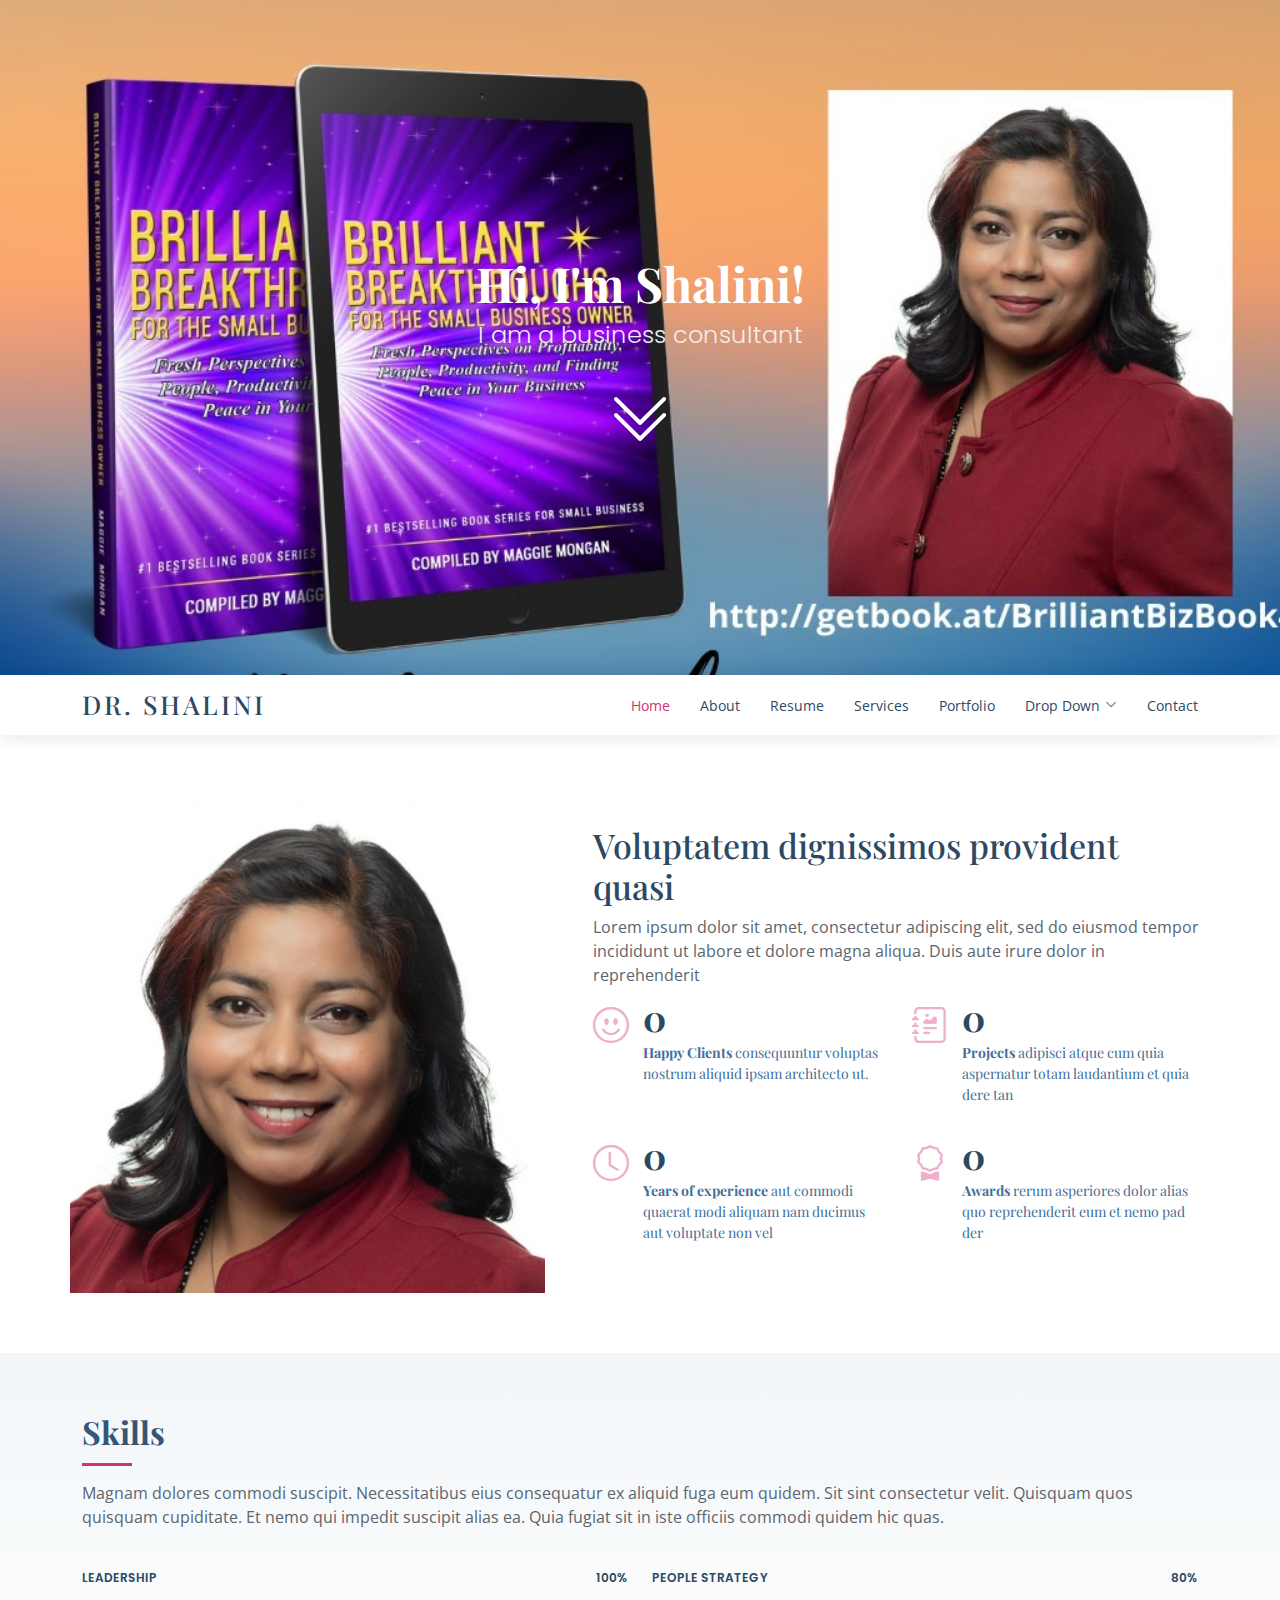
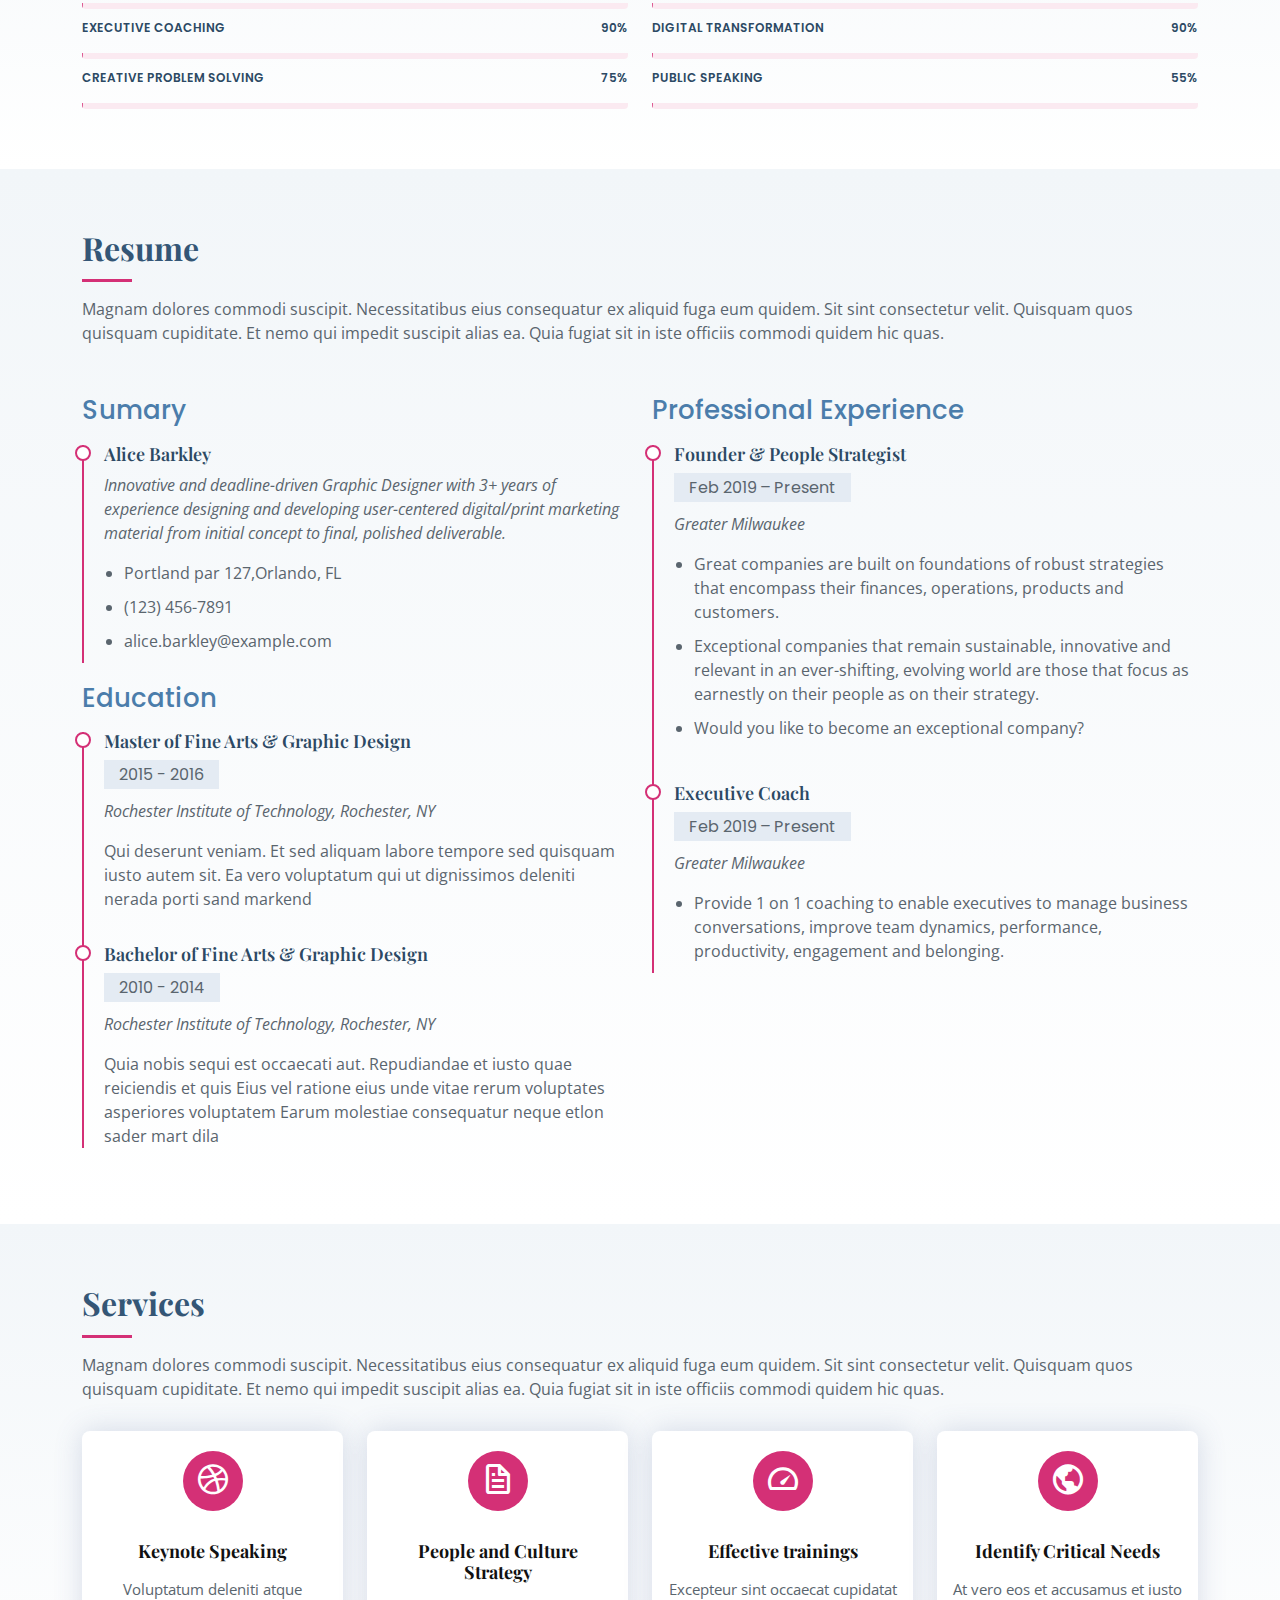
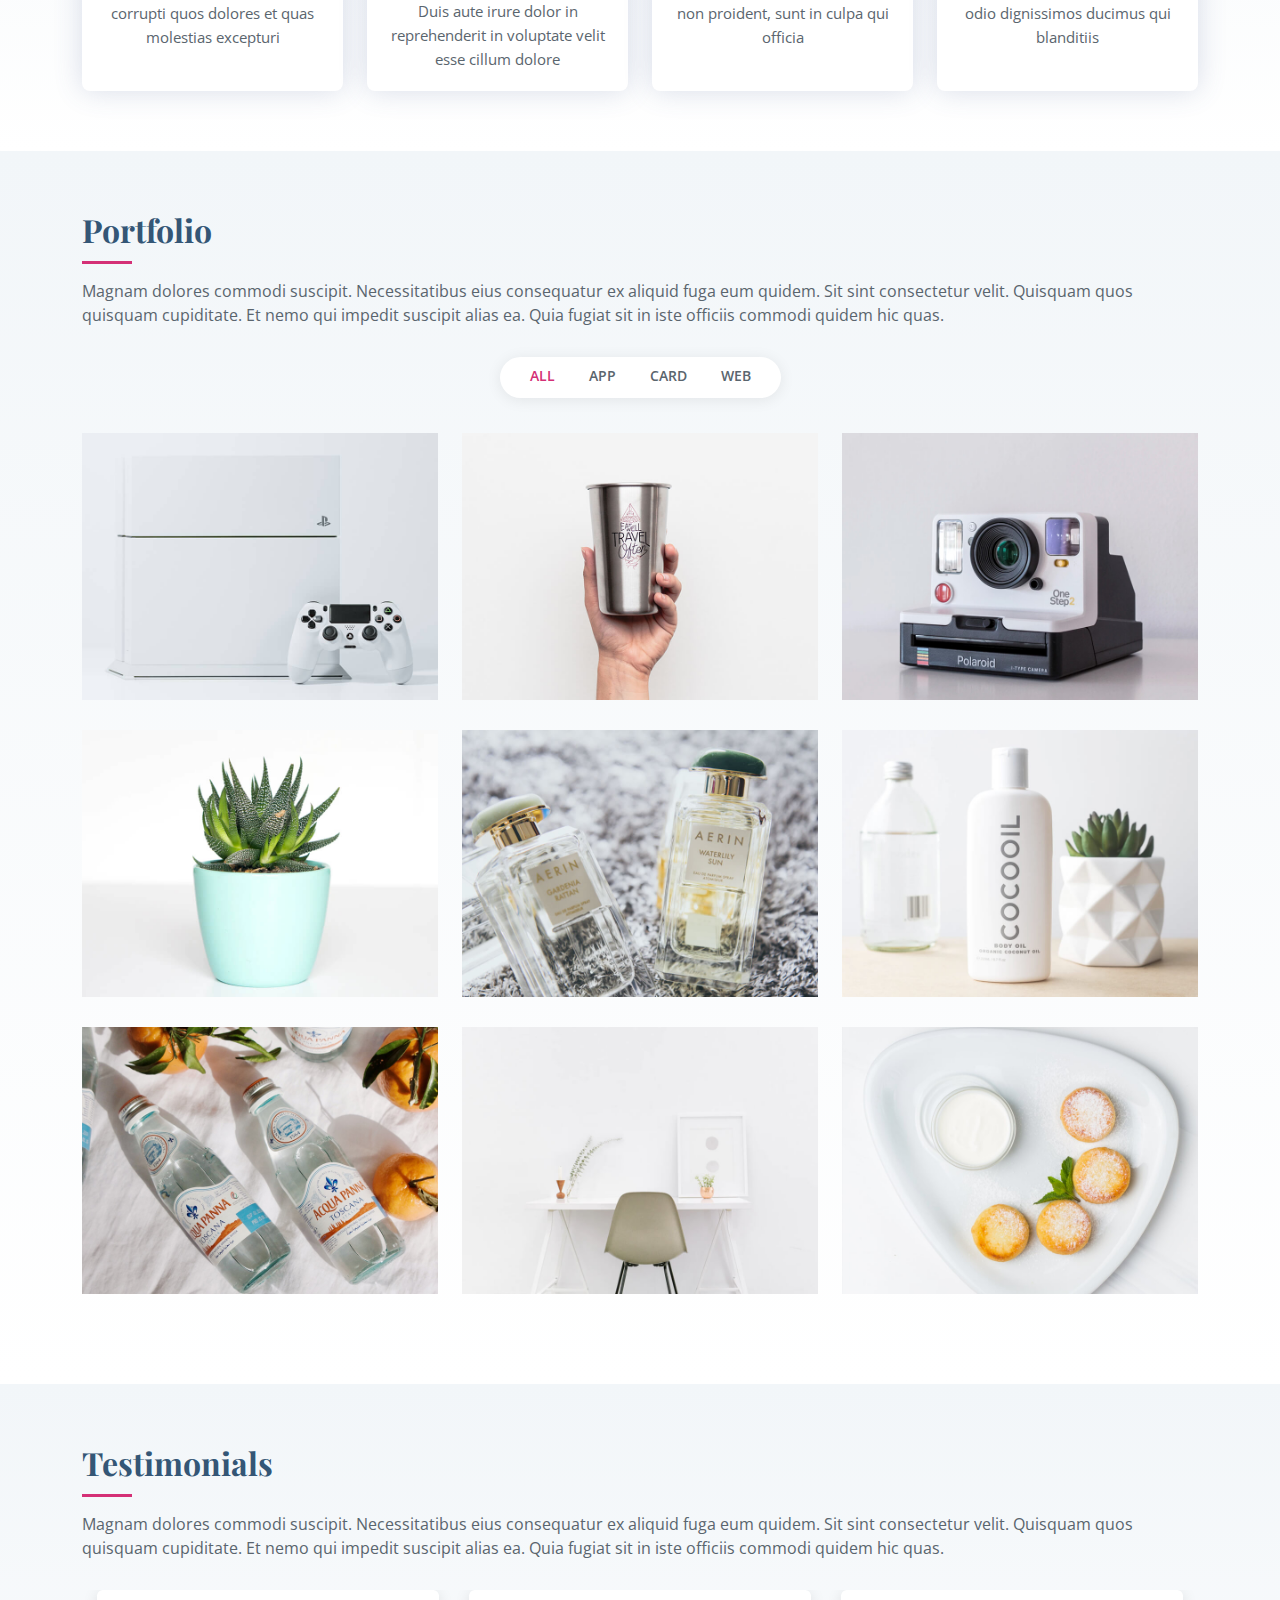
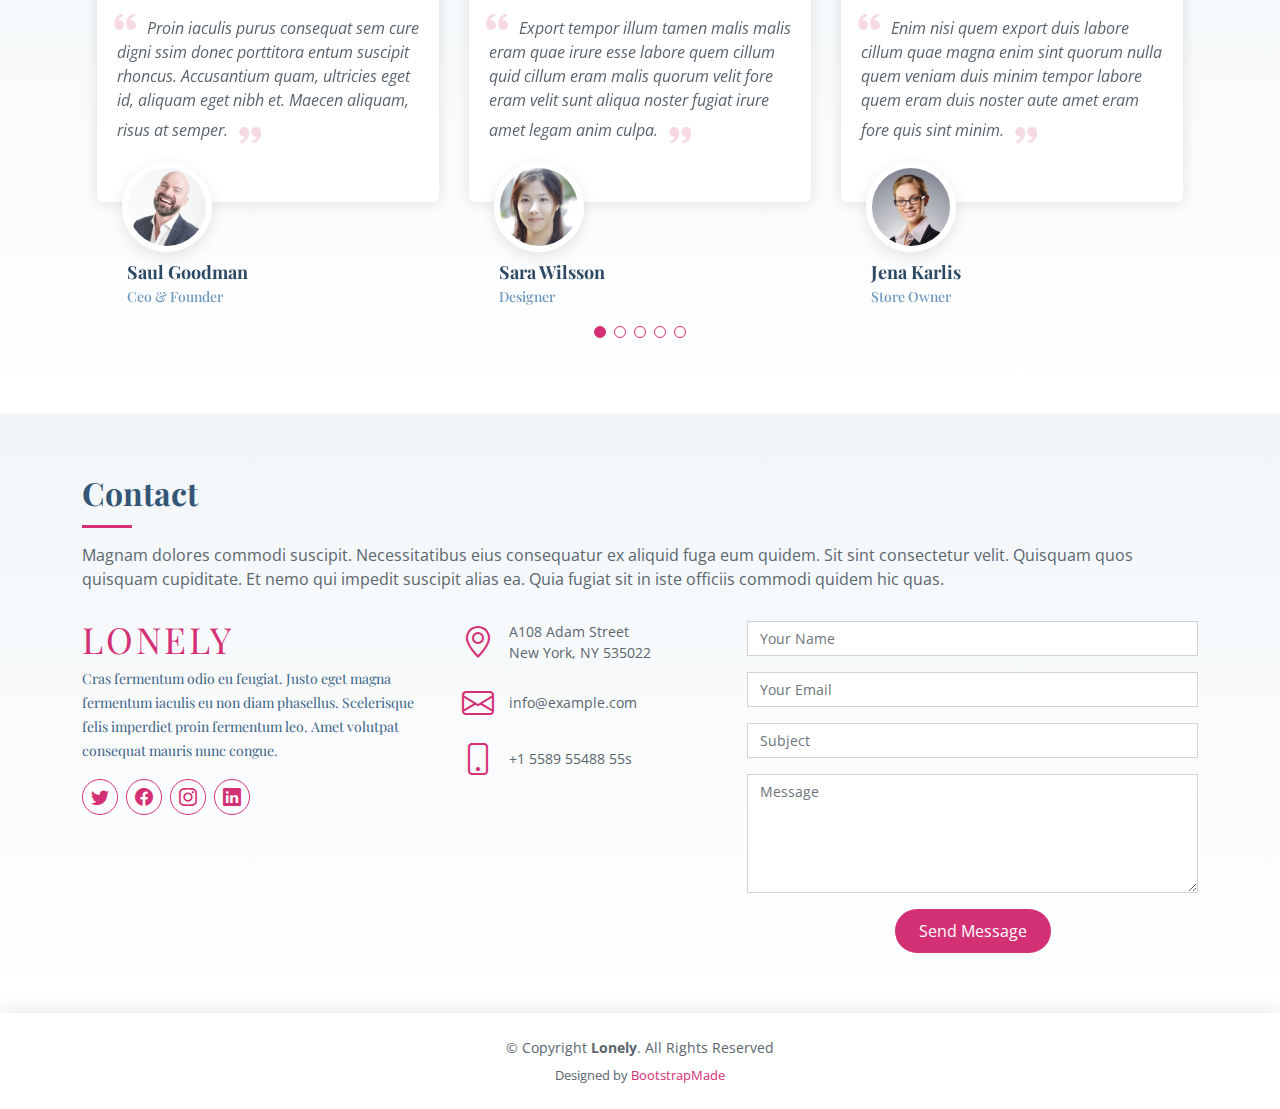
==== index.html @ 77c8b2f2 "Added all Files" ====
<!DOCTYPE html>
<html lang="en">

<head>
  <meta charset="utf-8">
  <meta content="width=device-width, initial-scale=1.0" name="viewport">

  <title>Lonely Bootstrap Template - Index</title>
  <meta content="" name="description">
  <meta content="" name="keywords">

  <!-- Favicons -->
  <!-- <link href="assets/img/favicon.png" rel="icon"> -->
  <link href="assets/img/apple-touch-icon.png" rel="apple-touch-icon">

  <!-- Google Fonts -->
  <link href="https://fonts.googleapis.com/css?family=Open+Sans:300,300i,400,400i,600,600i,700,700i|Poppins:300,300i,400,400i,500,500i,600,600i,700,700i|Playfair+Display:400,400i,500,500i,600,600i,700,700i&subset=cyrillic" rel="stylesheet">

  <!-- Vendor CSS Files -->
  <link href="assets/vendor/bootstrap/css/bootstrap.min.css" rel="stylesheet">
  <link href="assets/vendor/bootstrap-icons/bootstrap-icons.css" rel="stylesheet">
  <link href="assets/vendor/boxicons/css/boxicons.min.css" rel="stylesheet">
  <link href="assets/vendor/glightbox/css/glightbox.min.css" rel="stylesheet">
  <link href="assets/vendor/swiper/swiper-bundle.min.css" rel="stylesheet">

  <!-- Template Main CSS File -->
  <link href="assets/css/style.css" rel="stylesheet">

  <!-- =======================================================
  * Template Name: Lonely - v4.0.0
  * Template URL: https://bootstrapmade.com/free-html-bootstrap-template-lonely/
  * Author: BootstrapMade.com
  * License: https://bootstrapmade.com/license/
  ======================================================== -->
</head>

<body>

  <!-- ======= Hero Section ======= -->
  <section id="hero" class="d-flex flex-column align-items-center justify-content-center">
    <h1>Hi, I'm Shalini!</h1>
    <h2>I am a business consultant</h2>
    <a href="#about" class="btn-get-started scrollto"><i class="bi bi-chevron-double-down"></i></a>
  </section><!-- End Hero -->

  <!-- ======= Header ======= -->
  <header id="header" class="d-flex align-items-center">
    <div class="container d-flex align-items-center justify-content-between">

      <div class="logo">
        <h1><a href="index.html">Dr. Shalini</a></h1>
        <!-- Uncomment below if you prefer to use an image logo -->
        <!-- <a href="index.html"><img src="assets/img/logo.png" alt="" class="img-fluid"></a>-->
      </div>

      <nav id="navbar" class="navbar">
        <ul>
          <li><a class="nav-link scrollto active" href="#hero">Home</a></li>
          <li><a class="nav-link scrollto" href="#about">About</a></li>
          <li><a class="nav-link scrollto" href="#resume">Resume</a></li>
          <li><a class="nav-link scrollto" href="#services">Services</a></li>
          <li><a class="nav-link scrollto" href="#portfolio">Portfolio</a></li>
          <li class="dropdown"><a href="#"><span>Drop Down</span> <i class="bi bi-chevron-down"></i></a>
            <ul>
              <li><a href="#">Drop Down 1</a></li>
              <li class="dropdown"><a href="#"><span>Deep Drop Down</span> <i class="bi bi-chevron-right"></i></a>
                <ul>
                  <li><a href="#">Deep Drop Down 1</a></li>
                  <li><a href="#">Deep Drop Down 2</a></li>
                  <li><a href="#">Deep Drop Down 3</a></li>
                  <li><a href="#">Deep Drop Down 4</a></li>
                  <li><a href="#">Deep Drop Down 5</a></li>
                </ul>
              </li>
              <li><a href="#">Drop Down 2</a></li>
              <li><a href="#">Drop Down 3</a></li>
              <li><a href="#">Drop Down 4</a></li>
            </ul>
          </li>
          <li><a class="nav-link scrollto" href="#contact">Contact</a></li>
        </ul>
        <i class="bi bi-list mobile-nav-toggle"></i>
      </nav><!-- .navbar -->

    </div>
  </header><!-- End Header -->

  <main id="main">

    <!-- ======= About Section ======= -->
    <section id="about" class="about">
      <div class="container">

        <div class="row no-gutters">
          <div class="image col-xl-5 d-flex align-items-stretch justify-content-center justify-content-lg-start"></div>
          <div class="col-xl-7 ps-0 ps-lg-5 pe-lg-1 d-flex align-items-stretch">
            <div class="content d-flex flex-column justify-content-center">
              <h3>Voluptatem dignissimos provident quasi</h3>
              <p>
                Lorem ipsum dolor sit amet, consectetur adipiscing elit, sed do eiusmod tempor incididunt ut labore et dolore magna aliqua. Duis aute irure dolor in reprehenderit
              </p>
              <div class="row">
                <div class="col-md-6 d-md-flex align-items-md-stretch">
                  <div class="count-box">
                    <i class="bi bi-emoji-smile"></i>
                    <span data-purecounter-start="0" data-purecounter-end="65" data-purecounter-duration="1" class="purecounter"></span>
                    <p><strong>Happy Clients</strong> consequuntur voluptas nostrum aliquid ipsam architecto ut.</p>
                  </div>
                </div>

                <div class="col-md-6 d-md-flex align-items-md-stretch">
                  <div class="count-box">
                    <i class="bi bi-journal-richtext"></i>
                    <span data-purecounter-start="0" data-purecounter-end="85" data-purecounter-duration="1" class="purecounter"></span>
                    <p><strong>Projects</strong> adipisci atque cum quia aspernatur totam laudantium et quia dere tan</p>
                  </div>
                </div>

                <div class="col-md-6 d-md-flex align-items-md-stretch">
                  <div class="count-box">
                    <i class="bi bi-clock"></i>
                    <span data-purecounter-start="0" data-purecounter-end="12" data-purecounter-duration="1" class="purecounter"></span>
                    <p><strong>Years of experience</strong> aut commodi quaerat modi aliquam nam ducimus aut voluptate non vel</p>
                  </div>
                </div>

                <div class="col-md-6 d-md-flex align-items-md-stretch">
                  <div class="count-box">
                    <i class="bi bi-award"></i>
                    <span data-purecounter-start="0" data-purecounter-end="15" data-purecounter-duration="1" class="purecounter"></span>
                    <p><strong>Awards</strong> rerum asperiores dolor alias quo reprehenderit eum et nemo pad der</p>
                  </div>
                </div>
              </div>
            </div><!-- End .content-->
          </div>
        </div>

      </div>
    </section><!-- End About Section -->

    <!-- ======= Skills Section ======= -->
    <section id="skills" class="skills section-bg">
      <div class="container">

        <div class="section-title">
          <h2>Skills</h2>
          <p>Magnam dolores commodi suscipit. Necessitatibus eius consequatur ex aliquid fuga eum quidem. Sit sint consectetur velit. Quisquam quos quisquam cupiditate. Et nemo qui impedit suscipit alias ea. Quia fugiat sit in iste officiis commodi quidem hic quas.</p>
        </div>

        <div class="row skills-content">

          <div class="col-lg-6">

            <div class="progress">
              <span class="skill">Leadership <i class="val">100%</i></span>
              <div class="progress-bar-wrap">
                <div class="progress-bar" role="progressbar" aria-valuenow="100" aria-valuemin="0" aria-valuemax="100"></div>
              </div>
            </div>

            <div class="progress">
              <span class="skill">Executive Coaching
                <i class="val">90%</i></span>
              <div class="progress-bar-wrap">
                <div class="progress-bar" role="progressbar" aria-valuenow="90" aria-valuemin="0" aria-valuemax="100"></div>
              </div>
            </div>

            <div class="progress">
              <span class="skill">Creative Problem Solving <i class="val">75%</i></span>
              <div class="progress-bar-wrap">
                <div class="progress-bar" role="progressbar" aria-valuenow="75" aria-valuemin="0" aria-valuemax="100"></div>
              </div>
            </div>

          </div>

          <div class="col-lg-6">

            <div class="progress">
              <span class="skill">People Strategy
                <i class="val">80%</i></span>
              <div class="progress-bar-wrap">
                <div class="progress-bar" role="progressbar" aria-valuenow="80" aria-valuemin="0" aria-valuemax="100"></div>
              </div>
            </div>

            <div class="progress">
              <span class="skill">Digital Transformation <i class="val">90%</i></span>
              <div class="progress-bar-wrap">
                <div class="progress-bar" role="progressbar" aria-valuenow="90" aria-valuemin="0" aria-valuemax="100"></div>
              </div>
            </div>

            <div class="progress">
              <span class="skill">Public Speaking <i class="val">55%</i></span>
              <div class="progress-bar-wrap">
                <div class="progress-bar" role="progressbar" aria-valuenow="55" aria-valuemin="0" aria-valuemax="100"></div>
              </div>
            </div>

          </div>

        </div>

      </div>
    </section><!-- End Skills Section -->

    <!-- ======= Resume Section ======= -->
    <section id="resume" class="resume section-bg">
      <div class="container">

        <div class="section-title">
          <h2>Resume</h2>
          <p>Magnam dolores commodi suscipit. Necessitatibus eius consequatur ex aliquid fuga eum quidem. Sit sint consectetur velit. Quisquam quos quisquam cupiditate. Et nemo qui impedit suscipit alias ea. Quia fugiat sit in iste officiis commodi quidem hic quas.</p>
        </div>

        <div class="row">
          <div class="col-lg-6">
            <h3 class="resume-title">Sumary</h3>
            <div class="resume-item pb-0">
              <h4>Alice Barkley</h4>
              <p><em>Innovative and deadline-driven Graphic Designer with 3+ years of experience designing and developing user-centered digital/print marketing material from initial concept to final, polished deliverable.</em></p>
              <p>
              <ul>
                <li>Portland par 127,Orlando, FL</li>
                <li>(123) 456-7891</li>
                <li>alice.barkley@example.com</li>
              </ul>
              </p>
            </div>

            <h3 class="resume-title">Education</h3>
            <div class="resume-item">
              <h4>Master of Fine Arts &amp; Graphic Design</h4>
              <h5>2015 - 2016</h5>
              <p><em>Rochester Institute of Technology, Rochester, NY</em></p>
              <p>Qui deserunt veniam. Et sed aliquam labore tempore sed quisquam iusto autem sit. Ea vero voluptatum qui ut dignissimos deleniti nerada porti sand markend</p>
            </div>
            <div class="resume-item">
              <h4>Bachelor of Fine Arts &amp; Graphic Design</h4>
              <h5>2010 - 2014</h5>
              <p><em>Rochester Institute of Technology, Rochester, NY</em></p>
              <p>Quia nobis sequi est occaecati aut. Repudiandae et iusto quae reiciendis et quis Eius vel ratione eius unde vitae rerum voluptates asperiores voluptatem Earum molestiae consequatur neque etlon sader mart dila</p>
            </div>
          </div>
          <div class="col-lg-6">
            <h3 class="resume-title">Professional Experience</h3>
            <div class="resume-item">
              <h4>
                Founder & People Strategist</h4>
              <h5>Feb 2019 – Present
               </h5>
              <p><em>Greater Milwaukee </em></p>
              <p>
              <ul>
                <li>Great companies are built on foundations of robust strategies that encompass their finances, operations, products and customers.
                </li>
                <li>Exceptional companies that remain sustainable, innovative and relevant in an ever-shifting, evolving world are those that focus as earnestly on their people as on their strategy.
                </li>
                <li>Would you like to become an exceptional company?
                </li>
                <!-- <li>Oversee the efficient use of production project budgets ranging from $2,000 - $25,000</li> -->
              </ul>
              </p>
            </div>
            <div class="resume-item">
              <h4>Executive Coach</h4>
              <h5>Feb 2019 – Present
                </h5>
              <p><em>Greater Milwaukee</em></p>
              <p>
              <ul>
                <li>Provide 1 on 1 coaching to enable executives to manage business conversations, improve team dynamics, performance, productivity, engagement and belonging.
                </li>
                <!-- <li>Managed up to 5 projects or tasks at a given time while under pressure</li>
                <li>Recommended and consulted with clients on the most appropriate graphic design</li>
                <li>Created 4+ design presentations and proposals a month for clients and account managers</li> -->
              </ul>
              </p>
            </div>
          </div>
        </div>

      </div>
    </section><!-- End Resume Section -->

    <!-- ======= Services Section ======= -->
    <section id="services" class="services section-bg">
      <div class="container">

        <div class="section-title">
          <h2>Services</h2>
          <p>Magnam dolores commodi suscipit. Necessitatibus eius consequatur ex aliquid fuga eum quidem. Sit sint consectetur velit. Quisquam quos quisquam cupiditate. Et nemo qui impedit suscipit alias ea. Quia fugiat sit in iste officiis commodi quidem hic quas.</p>
        </div>

        <div class="row">
          <div class="col-md-6 col-lg-3 d-flex align-items-stretch mb-5 mb-lg-0">
            <div class="icon-box">
              <div class="icon"><i class="bx bxl-dribbble"></i></div>
              <h4 class="title"><a href="">
                Keynote Speaking</a></h4>
              <p class="description">Voluptatum deleniti atque corrupti quos dolores et quas molestias excepturi</p>
            </div>
          </div>

          <div class="col-md-6 col-lg-3 d-flex align-items-stretch mb-5 mb-lg-0">
            <div class="icon-box">
              <div class="icon"><i class="bx bx-file"></i></div>
              <h4 class="title"><a href="">People and Culture Strategy</a></h4>
              <p class="description">Duis aute irure dolor in reprehenderit in voluptate velit esse cillum dolore</p>
            </div>
          </div>

          <div class="col-md-6 col-lg-3 d-flex align-items-stretch mb-5 mb-lg-0">
            <div class="icon-box">
              <div class="icon"><i class="bx bx-tachometer"></i></div>
              <h4 class="title"><a href="">
                Effective trainings</a></h4>
              <p class="description">Excepteur sint occaecat cupidatat non proident, sunt in culpa qui officia</p>
            </div>
          </div>

          <div class="col-md-6 col-lg-3 d-flex align-items-stretch mb-5 mb-lg-0">
            <div class="icon-box">
              <div class="icon"><i class="bx bx-world"></i></div>
              <h4 class="title"><a href="">Identify Critical Needs</a></h4>
              <p class="description">At vero eos et accusamus et iusto odio dignissimos ducimus qui blanditiis</p>
            </div>
          </div>

        </div>

      </div>
    </section><!-- End Services Section -->

    <!-- ======= Portfolio Section ======= -->
    <section id="portfolio" class="portfolio section-bg">
      <div class="container">

        <div class="section-title">
          <h2>Portfolio</h2>
          <p>Magnam dolores commodi suscipit. Necessitatibus eius consequatur ex aliquid fuga eum quidem. Sit sint consectetur velit. Quisquam quos quisquam cupiditate. Et nemo qui impedit suscipit alias ea. Quia fugiat sit in iste officiis commodi quidem hic quas.</p>
        </div>

        <div class="row">
          <div class="col-lg-12 d-flex justify-content-center">
            <ul id="portfolio-flters">
              <li data-filter="*" class="filter-active">All</li>
              <li data-filter=".filter-app">App</li>
              <li data-filter=".filter-card">Card</li>
              <li data-filter=".filter-web">Web</li>
            </ul>
          </div>
        </div>

        <div class="row portfolio-container">

          <div class="col-lg-4 col-md-6 portfolio-item filter-app">
            <div class="portfolio-wrap">
              <img src="assets/img/portfolio/portfolio-1.jpg" class="img-fluid" alt="">
              <div class="portfolio-info">
                <h4>App 1</h4>
                <p>App</p>
              </div>
              <div class="portfolio-links">
                <a href="assets/img/portfolio/portfolio-1.jpg" data-gallery="portfolioGallery" class="portfolio-lightbox" title="App 1"><i class="bx bx-plus"></i></a>
                <a href="portfolio-details.html" title="More Details"><i class="bx bx-link"></i></a>
              </div>
            </div>
          </div>

          <div class="col-lg-4 col-md-6 portfolio-item filter-web">
            <div class="portfolio-wrap">
              <img src="assets/img/portfolio/portfolio-2.jpg" class="img-fluid" alt="">
              <div class="portfolio-info">
                <h4>Web 3</h4>
                <p>Web</p>
              </div>
              <div class="portfolio-links">
                <a href="assets/img/portfolio/portfolio-2.jpg" data-gallery="portfolioGallery" class="portfolio-lightbox" title="Web 3"><i class="bx bx-plus"></i></a>
                <a href="portfolio-details.html" title="More Details"><i class="bx bx-link"></i></a>
              </div>
            </div>
          </div>

          <div class="col-lg-4 col-md-6 portfolio-item filter-app">
            <div class="portfolio-wrap">
              <img src="assets/img/portfolio/portfolio-3.jpg" class="img-fluid" alt="">
              <div class="portfolio-info">
                <h4>App 2</h4>
                <p>App</p>
              </div>
              <div class="portfolio-links">
                <a href="assets/img/portfolio/portfolio-3.jpg" data-gallery="portfolioGallery" class="portfolio-lightbox" title="App 2"><i class="bx bx-plus"></i></a>
                <a href="portfolio-details.html" title="More Details"><i class="bx bx-link"></i></a>
              </div>
            </div>
          </div>

          <div class="col-lg-4 col-md-6 portfolio-item filter-card">
            <div class="portfolio-wrap">
              <img src="assets/img/portfolio/portfolio-4.jpg" class="img-fluid" alt="">
              <div class="portfolio-info">
                <h4>Card 2</h4>
                <p>Card</p>
              </div>
              <div class="portfolio-links">
                <a href="assets/img/portfolio/portfolio-4.jpg" data-gallery="portfolioGallery" class="portfolio-lightbox" title="Card 2"><i class="bx bx-plus"></i></a>
                <a href="portfolio-details.html" title="More Details"><i class="bx bx-link"></i></a>
              </div>
            </div>
          </div>

          <div class="col-lg-4 col-md-6 portfolio-item filter-web">
            <div class="portfolio-wrap">
              <img src="assets/img/portfolio/portfolio-5.jpg" class="img-fluid" alt="">
              <div class="portfolio-info">
                <h4>Web 2</h4>
                <p>Web</p>
              </div>
              <div class="portfolio-links">
                <a href="assets/img/portfolio/portfolio-5.jpg" data-gallery="portfolioGallery" class="portfolio-lightbox" title="Web 2"><i class="bx bx-plus"></i></a>
                <a href="portfolio-details.html" title="More Details"><i class="bx bx-link"></i></a>
              </div>
            </div>
          </div>

          <div class="col-lg-4 col-md-6 portfolio-item filter-app">
            <div class="portfolio-wrap">
              <img src="assets/img/portfolio/portfolio-6.jpg" class="img-fluid" alt="">
              <div class="portfolio-info">
                <h4>App 3</h4>
                <p>App</p>
              </div>
              <div class="portfolio-links">
                <a href="assets/img/portfolio/portfolio-6.jpg" data-gallery="portfolioGallery" class="portfolio-lightbox" title="App 3"><i class="bx bx-plus"></i></a>
                <a href="portfolio-details.html" title="More Details"><i class="bx bx-link"></i></a>
              </div>
            </div>
          </div>

          <div class="col-lg-4 col-md-6 portfolio-item filter-card">
            <div class="portfolio-wrap">
              <img src="assets/img/portfolio/portfolio-7.jpg" class="img-fluid" alt="">
              <div class="portfolio-info">
                <h4>Card 1</h4>
                <p>Card</p>
              </div>
              <div class="portfolio-links">
                <a href="assets/img/portfolio/portfolio-7.jpg" data-gallery="portfolioGallery" class="portfolio-lightbox" title="Card 1"><i class="bx bx-plus"></i></a>
                <a href="portfolio-details.html" title="More Details"><i class="bx bx-link"></i></a>
              </div>
            </div>
          </div>

          <div class="col-lg-4 col-md-6 portfolio-item filter-card">
            <div class="portfolio-wrap">
              <img src="assets/img/portfolio/portfolio-8.jpg" class="img-fluid" alt="">
              <div class="portfolio-info">
                <h4>Card 3</h4>
                <p>Card</p>
              </div>
              <div class="portfolio-links">
                <a href="assets/img/portfolio/portfolio-8.jpg" data-gallery="portfolioGallery" class="portfolio-lightbox" title="Card 3"><i class="bx bx-plus"></i></a>
                <a href="portfolio-details.html" title="More Details"><i class="bx bx-link"></i></a>
              </div>
            </div>
          </div>

          <div class="col-lg-4 col-md-6 portfolio-item filter-web">
            <div class="portfolio-wrap">
              <img src="assets/img/portfolio/portfolio-9.jpg" class="img-fluid" alt="">
              <div class="portfolio-info">
                <h4>Web 3</h4>
                <p>Web</p>
              </div>
              <div class="portfolio-links">
                <a href="assets/img/portfolio/portfolio-9.jpg" data-gallery="portfolioGallery" class="portfolio-lightbox" title="Web 3"><i class="bx bx-plus"></i></a>
                <a href="portfolio-details.html" title="More Details"><i class="bx bx-link"></i></a>
              </div>
            </div>
          </div>

        </div>

      </div>
    </section><!-- End Portfolio Section -->

    <!-- ======= Testimonials Section ======= -->
    <section id="testimonials" class="testimonials section-bg">
      <div class="container">

        <div class="section-title">
          <h2>Testimonials</h2>
          <p>Magnam dolores commodi suscipit. Necessitatibus eius consequatur ex aliquid fuga eum quidem. Sit sint consectetur velit. Quisquam quos quisquam cupiditate. Et nemo qui impedit suscipit alias ea. Quia fugiat sit in iste officiis commodi quidem hic quas.</p>
        </div>

        <div class="testimonials-slider swiper-container" data-aos="fade-up" data-aos-delay="100">
          <div class="swiper-wrapper">

            <div class="swiper-slide">
              <div class="testimonial-item">
                <p>
                  <i class="bx bxs-quote-alt-left quote-icon-left"></i>
                  Proin iaculis purus consequat sem cure digni ssim donec porttitora entum suscipit rhoncus. Accusantium quam, ultricies eget id, aliquam eget nibh et. Maecen aliquam, risus at semper.
                  <i class="bx bxs-quote-alt-right quote-icon-right"></i>
                </p>
                <img src="assets/img/testimonials/testimonials-1.jpg" class="testimonial-img" alt="">
                <h3>Saul Goodman</h3>
                <h4>Ceo &amp; Founder</h4>
              </div>
            </div><!-- End testimonial item -->

            <div class="swiper-slide">
              <div class="testimonial-item">
                <p>
                  <i class="bx bxs-quote-alt-left quote-icon-left"></i>
                  Export tempor illum tamen malis malis eram quae irure esse labore quem cillum quid cillum eram malis quorum velit fore eram velit sunt aliqua noster fugiat irure amet legam anim culpa.
                  <i class="bx bxs-quote-alt-right quote-icon-right"></i>
                </p>
                <img src="assets/img/testimonials/testimonials-2.jpg" class="testimonial-img" alt="">
                <h3>Sara Wilsson</h3>
                <h4>Designer</h4>
              </div>
            </div><!-- End testimonial item -->

            <div class="swiper-slide">
              <div class="testimonial-item">
                <p>
                  <i class="bx bxs-quote-alt-left quote-icon-left"></i>
                  Enim nisi quem export duis labore cillum quae magna enim sint quorum nulla quem veniam duis minim tempor labore quem eram duis noster aute amet eram fore quis sint minim.
                  <i class="bx bxs-quote-alt-right quote-icon-right"></i>
                </p>
                <img src="assets/img/testimonials/testimonials-3.jpg" class="testimonial-img" alt="">
                <h3>Jena Karlis</h3>
                <h4>Store Owner</h4>
              </div>
            </div><!-- End testimonial item -->

            <div class="swiper-slide">
              <div class="testimonial-item">
                <p>
                  <i class="bx bxs-quote-alt-left quote-icon-left"></i>
                  Fugiat enim eram quae cillum dolore dolor amet nulla culpa multos export minim fugiat minim velit minim dolor enim duis veniam ipsum anim magna sunt elit fore quem dolore labore illum veniam.
                  <i class="bx bxs-quote-alt-right quote-icon-right"></i>
                </p>
                <img src="assets/img/testimonials/testimonials-4.jpg" class="testimonial-img" alt="">
                <h3>Matt Brandon</h3>
                <h4>Freelancer</h4>
              </div>
            </div><!-- End testimonial item -->

            <div class="swiper-slide">
              <div class="testimonial-item">
                <p>
                  <i class="bx bxs-quote-alt-left quote-icon-left"></i>
                  Quis quorum aliqua sint quem legam fore sunt eram irure aliqua veniam tempor noster veniam enim culpa labore duis sunt culpa nulla illum cillum fugiat legam esse veniam culpa fore nisi cillum quid.
                  <i class="bx bxs-quote-alt-right quote-icon-right"></i>
                </p>
                <img src="assets/img/testimonials/testimonials-5.jpg" class="testimonial-img" alt="">
                <h3>John Larson</h3>
                <h4>Entrepreneur</h4>
              </div>
            </div><!-- End testimonial item -->

          </div>
          <div class="swiper-pagination"></div>
        </div>

      </div>
    </section><!-- End Testimonials Section -->

    <!-- ======= Contact Section ======= -->
    <section id="contact" class="contact section-bg">
      <div class="container">

        <div class="section-title">
          <h2>Contact</h2>
          <p>Magnam dolores commodi suscipit. Necessitatibus eius consequatur ex aliquid fuga eum quidem. Sit sint consectetur velit. Quisquam quos quisquam cupiditate. Et nemo qui impedit suscipit alias ea. Quia fugiat sit in iste officiis commodi quidem hic quas.</p>
        </div>

        <div class="row">

          <div class="col-lg-4 col-md-4">
            <div class="contact-about">
              <h3>Lonely</h3>
              <p>Cras fermentum odio eu feugiat. Justo eget magna fermentum iaculis eu non diam phasellus. Scelerisque felis imperdiet proin fermentum leo. Amet volutpat consequat mauris nunc congue.</p>
              <div class="social-links">
                <a href="#" class="twitter"><i class="bi bi-twitter"></i></a>
                <a href="#" class="facebook"><i class="bi bi-facebook"></i></a>
                <a href="#" class="instagram"><i class="bi bi-instagram"></i></a>
                <a href="#" class="linkedin"><i class="bi bi-linkedin"></i></a>
              </div>
            </div>
          </div>

          <div class="col-lg-3 col-md-4">
            <div class="info">
              <div class="d-flex align-items-center">
                <i class="bi bi-geo-alt"></i>
                <p>A108 Adam Street<br>New York, NY 535022</p>
              </div>

              <div class="d-flex align-items-center mt-4">
                <i class="bi bi-envelope"></i>
                <p>info@example.com</p>
              </div>

              <div class="d-flex align-items-center mt-4">
                <i class="bi bi-phone"></i>
                <p>+1 5589 55488 55s</p>
              </div>

            </div>
          </div>

          <div class="col-lg-5 col-md-8">
            <form action="forms/contact.php" method="post" role="form" class="php-email-form">
              <div class="form-group">
                <input type="text" name="name" class="form-control" id="name" placeholder="Your Name" required>
              </div>
              <div class="form-group mt-3">
                <input type="email" class="form-control" name="email" id="email" placeholder="Your Email" required>
              </div>
              <div class="form-group mt-3">
                <input type="text" class="form-control" name="subject" id="subject" placeholder="Subject" required>
              </div>
              <div class="form-group mt-3">
                <textarea class="form-control" name="message" rows="5" placeholder="Message" required></textarea>
              </div>
              <div class="my-3">
                <div class="loading">Loading</div>
                <div class="error-message"></div>
                <div class="sent-message">Your message has been sent. Thank you!</div>
              </div>
              <div class="text-center"><button type="submit">Send Message</button></div>
            </form>
          </div>

        </div>

      </div>
    </section><!-- End Contact Section -->

  </main><!-- End #main -->

  <!-- ======= Footer ======= -->
  <footer id="footer">
    <div class="container">
      <div class="copyright">
        &copy; Copyright <strong><span>Lonely</span></strong>. All Rights Reserved
      </div>
      <div class="credits">
        <!-- All the links in the footer should remain intact. -->
        <!-- You can delete the links only if you purchased the pro version. -->
        <!-- Licensing information: https://bootstrapmade.com/license/ -->
        <!-- Purchase the pro version with working PHP/AJAX contact form: https://bootstrapmade.com/free-html-bootstrap-template-lonely/ -->
        Designed by <a href="https://bootstrapmade.com/">BootstrapMade</a>
      </div>
    </div>
  </footer><!-- End  Footer -->

  <a href="#" class="back-to-top d-flex align-items-center justify-content-center"><i class="bi bi-arrow-up-short"></i></a>

  <!-- Vendor JS Files -->
  <script src="assets/vendor/bootstrap/js/bootstrap.bundle.min.js"></script>
  <script src="assets/vendor/glightbox/js/glightbox.min.js"></script>
  <script src="assets/vendor/isotope-layout/isotope.pkgd.min.js"></script>
  <script src="assets/vendor/php-email-form/validate.js"></script>
  <script src="assets/vendor/purecounter/purecounter.js"></script>
  <script src="assets/vendor/swiper/swiper-bundle.min.js"></script>
  <script src="assets/vendor/waypoints/noframework.waypoints.js"></script>

  <!-- Template Main JS File -->
  <script src="assets/js/main.js"></script>

</body>

</html>
---- assets/css/style.css ----
/**
* Template Name: Lonely - v4.0.0
* Template URL: https://bootstrapmade.com/free-html-bootstrap-template-lonely/
* Author: BootstrapMade.com
* License: https://bootstrapmade.com/license/
*/

/*--------------------------------------------------------------
# General
--------------------------------------------------------------*/
body {
  font-family: "Open Sans", sans-serif;
  color: #5a656e;
}

a {
  color: #d43076;
  text-decoration: none;
}

a:hover {
  color: #dd5a92;
  text-decoration: none;
}

h1, h2, h3, h4, h5, h6 {
  font-family: "Playfair Display", serif;
}

/*--------------------------------------------------------------
# Back to top button
--------------------------------------------------------------*/
.back-to-top {
  position: fixed;
  visibility: hidden;
  opacity: 0;
  right: 15px;
  bottom: 15px;
  z-index: 9999;
  background: #d43076;
  width: 40px;
  height: 40px;
  border-radius: 50px;
  transition: all 0.4s;
}

.back-to-top i {
  font-size: 24px;
  color: #fff;
  line-height: 0;
}

.back-to-top:hover {
  background: #db528c;
  color: #fff;
}

.back-to-top.active {
  visibility: visible;
  opacity: 1;
}

/*--------------------------------------------------------------
# Header
--------------------------------------------------------------*/
#header {
  transition: all 0.5s;
  z-index: 997;
  transition: all 0.5s;
  height: 60px;
  background: #fff;
  box-shadow: 0px 0px 20px 0px rgba(0, 0, 0, 0.12);
}

#header .logo h1 {
  font-size: 26px;
  margin: 0;
  padding: 6px 0;
  line-height: 1;
  font-weight: 500;
  letter-spacing: 3px;
  text-transform: uppercase;
}

#header .logo h1 a, #header .logo h1 a:hover {
  color: #2c4964;
  text-decoration: none;
}

#header .logo img {
  padding: 0;
  margin: 0;
  max-height: 40px;
}

.scrolled-offset {
  margin-top: 60px;
}

/*--------------------------------------------------------------
# Navigation Menu
--------------------------------------------------------------*/
/**
* Desktop Navigation 
*/
.navbar {
  padding: 0;
}

.navbar ul {
  margin: 0;
  padding: 0;
  display: flex;
  list-style: none;
  align-items: center;
}

.navbar li {
  position: relative;
}

.navbar a {
  display: flex;
  align-items: center;
  justify-content: space-between;
  padding: 10px 0 10px 30px;
  font-size: 14px;
  color: #2c4964;
  white-space: nowrap;
  transition: 0.3s;
}

.navbar a i {
  font-size: 12px;
  line-height: 0;
  margin-left: 5px;
}

.navbar a:hover, .navbar .active, .navbar li:hover > a {
  color: #d43076;
}

.navbar .dropdown ul {
  display: block;
  position: absolute;
  left: 14px;
  top: 100%;
  margin: 0;
  padding: 10px 0;
  z-index: 99;
  opacity: 0;
  visibility: hidden;
  background: #fff;
  box-shadow: 0px 0px 30px rgba(127, 137, 161, 0.25);
  transition: 0.3s;
  border-radius: 4px;
}

.navbar .dropdown ul li {
  min-width: 200px;
}

.navbar .dropdown ul a {
  padding: 10px 20px;
  text-transform: none;
}

.navbar .dropdown ul a i {
  font-size: 12px;
}

.navbar .dropdown ul a:hover, .navbar .dropdown ul .active:hover, .navbar .dropdown ul li:hover > a {
  color: #d43076;
}

.navbar .dropdown:hover > ul {
  opacity: 1;
  visibility: visible;
}

.navbar .dropdown .dropdown ul {
  top: 0;
  left: calc(100% - 30px);
  visibility: hidden;
}

.navbar .dropdown .dropdown:hover > ul {
  opacity: 1;
  top: 0;
  left: 100%;
  visibility: visible;
}

@media (max-width: 1366px) {
  .navbar .dropdown .dropdown ul {
    left: -90%;
  }
  .navbar .dropdown .dropdown:hover > ul {
    left: -100%;
  }
}

/**
* Mobile Navigation 
*/
.mobile-nav-toggle {
  color: #2c4964;
  font-size: 28px;
  cursor: pointer;
  display: none;
  line-height: 0;
  transition: 0.5s;
}

.mobile-nav-toggle.bi-x {
  color: #fff;
}

@media (max-width: 991px) {
  .mobile-nav-toggle {
    display: block;
  }
  .navbar ul {
    display: none;
  }
}

.navbar-mobile {
  position: fixed;
  overflow: hidden;
  top: 0;
  right: 0;
  left: 0;
  bottom: 0;
  background: rgba(13, 21, 29, 0.6);
  transition: 0.3s;
  z-index: 998;
}

.navbar-mobile .mobile-nav-toggle {
  position: absolute;
  top: 15px;
  right: 15px;
}

.navbar-mobile ul {
  display: block;
  position: absolute;
  top: 55px;
  right: 15px;
  bottom: 15px;
  left: 15px;
  padding: 10px 0;
  border-radius: 10px;
  background-color: #fff;
  overflow-y: auto;
  transition: 0.3s;
}

.navbar-mobile a {
  padding: 10px 20px;
  font-size: 15px;
  color: #2c4964;
}

.navbar-mobile a:hover, .navbar-mobile .active, .navbar-mobile li:hover > a {
  color: #d43076;
}

.navbar-mobile .getstarted {
  margin: 15px;
}

.navbar-mobile .dropdown ul {
  position: static;
  display: none;
  margin: 10px 20px;
  padding: 10px 0;
  z-index: 99;
  opacity: 1;
  visibility: visible;
  background: #fff;
  box-shadow: 0px 0px 30px rgba(127, 137, 161, 0.25);
}

.navbar-mobile .dropdown ul li {
  min-width: 200px;
}

.navbar-mobile .dropdown ul a {
  padding: 10px 20px;
}

.navbar-mobile .dropdown ul a i {
  font-size: 12px;
}

.navbar-mobile .dropdown ul a:hover, .navbar-mobile .dropdown ul .active:hover, .navbar-mobile .dropdown ul li:hover > a {
  color: #d43076;
}

.navbar-mobile .dropdown > .dropdown-active {
  display: block;
}

/*--------------------------------------------------------------
# Hero Section
--------------------------------------------------------------*/
#hero {
  width: 100%;
  height: 75vh;
  background: url("../img/bg2.jpg") top center;
  background-size: cover;
  padding: 0 15px;
}

#hero h1 {
  margin: 0 0 10px 0;
  font-size: 48px;
  font-weight: 700;
  line-height: 56px;
  color: #fff;
}

#hero h2 {
  color: #eee;
  margin-bottom: 10px;
  font-size: 24px;
  font-weight: 300;
  font-family: "Poppins", sans-serif;
}

#hero .btn-get-started {
  font-size: 64px;
  transition: 0.5s;
  color: #fff;
  height: 60px;
}

#hero .btn-get-started:hover {
  padding-top: 10px;
  color: #d43076;
}

@media (min-width: 1024px) {
  #hero {
    background-attachment: fixed;
  }
}

@media (max-width: 768px) {
  #hero h1 {
    font-size: 28px;
    line-height: 36px;
  }
  #hero h2 {
    font-size: 18px;
    line-height: 24px;
    margin-bottom: 30px;
  }
}

/*--------------------------------------------------------------
# Sections General
--------------------------------------------------------------*/
section {
  padding: 60px 0;
}

.section-bg {
  background: linear-gradient(180deg, #f2f6f9 0%, #fff 100%);
}

.section-title {
  padding-bottom: 30px;
}

.section-title h2 {
  font-size: 32px;
  font-weight: bold;
  margin-bottom: 15px;
  padding-bottom: 15px;
  position: relative;
  color: #345676;
}

.section-title h2::after {
  content: '';
  position: absolute;
  display: block;
  width: 50px;
  height: 3px;
  background: #d43076;
  bottom: 0;
  left: 0;
}

.section-title p {
  margin-bottom: 0;
}

/*--------------------------------------------------------------
# Breadcrumbs
--------------------------------------------------------------*/
.breadcrumbs {
  padding: 15px 0;
  background-color: #fcf2f7;
  min-height: 40px;
}

.breadcrumbs h2 {
  font-size: 24px;
  font-weight: 300;
}

.breadcrumbs ol {
  display: flex;
  flex-wrap: wrap;
  list-style: none;
  padding: 0;
  margin: 0;
  font-size: 14px;
}

.breadcrumbs ol li + li {
  padding-left: 10px;
}

.breadcrumbs ol li + li::before {
  display: inline-block;
  padding-right: 10px;
  color: #6c757d;
  content: "/";
}

@media (max-width: 768px) {
  .breadcrumbs .d-flex {
    display: block !important;
  }
  .breadcrumbs ol {
    display: block;
  }
  .breadcrumbs ol li {
    display: inline-block;
  }
}

/*--------------------------------------------------------------
# About
--------------------------------------------------------------*/
.about .content {
  padding: 30px 0;
}

.about .content h3 {
  font-weight: 500;
  font-size: 34px;
  color: #2c4964;
}

.about .content p {
  margin-bottom: 0;
}

.about .content .count-box {
  padding: 20px 0;
  width: 100%;
}

.about .content .count-box i {
  display: block;
  font-size: 36px;
  color: #eeafca;
  float: left;
  line-height: 0;
}

.about .content .count-box span {
  font-size: 36px;
  line-height: 20px;
  display: block;
  font-weight: 700;
  color: #2c4964;
  margin-left: 50px;
  font-family: "Playfair Display", serif;
}

.about .content .count-box p {
  padding: 15px 0 0 0;
  margin: 0 0 0 50px;
  font-family: "Playfair Display", serif;
  font-size: 14px;
  color: #437099;
}

.about .content .count-box a {
  font-weight: 600;
  display: block;
  margin-top: 20px;
  color: #437099;
  font-size: 15px;
  font-family: "Poppins", sans-serif;
  transition: ease-in-out 0.3s;
}

.about .content .count-box a:hover {
  color: #6b96be;
}

.about .image {
  background: url("../img/dp.jpg") center center no-repeat;
  background-size: cover;
  min-height: 400px;
}

@media (max-width: 991px) {
  .about .image {
    text-align: center;
  }
  .about .image img {
    max-width: 80%;
  }
}

@media (max-width: 667px) {
  .about .image img {
    max-width: 100%;
  }
}

/*--------------------------------------------------------------
# Skills
--------------------------------------------------------------*/
.skills .progress {
  height: 50px;
  display: block;
  background: none;
}

.skills .progress .skill {
  padding: 10px 0;
  margin: 0 0 6px 0;
  text-transform: uppercase;
  display: block;
  font-weight: 600;
  font-family: "Poppins", sans-serif;
  color: #2c4964;
}

.skills .progress .skill .val {
  float: right;
  font-style: normal;
}

.skills .progress-bar-wrap {
  background: #fbeaf1;
}

.skills .progress-bar {
  width: 1px;
  height: 10px;
  transition: .9s;
  background-color: #dd5a92;
}

/*--------------------------------------------------------------
# Resume
--------------------------------------------------------------*/
.resume .resume-title {
  font-size: 26px;
  font-weight: 500;
  margin-top: 20px;
  margin-bottom: 20px;
  color: #4b7dab;
  font-family: "Poppins", sans-serif;
}

.resume .resume-item {
  padding: 0 0 20px 20px;
  margin-top: -2px;
  border-left: 2px solid #d43076;
  position: relative;
}

.resume .resume-item h4 {
  line-height: 18px;
  font-size: 18px;
  font-weight: 600;
  color: #2c4964;
  margin-bottom: 10px;
}

.resume .resume-item h5 {
  font-size: 16px;
  background: #e4ebf3;
  padding: 5px 15px;
  display: inline-block;
  font-weight: 400;
  margin-bottom: 10px;
  font-family: "Poppins", sans-serif;
}

.resume .resume-item ul {
  padding-left: 20px;
}

.resume .resume-item ul li {
  padding-bottom: 10px;
}

.resume .resume-item:last-child {
  padding-bottom: 0;
}

.resume .resume-item::before {
  content: "";
  position: absolute;
  width: 16px;
  height: 16px;
  border-radius: 50px;
  left: -9px;
  top: 0;
  background: #fff;
  border: 2px solid #d43076;
}

/*--------------------------------------------------------------
# Services
--------------------------------------------------------------*/
.services .icon-box {
  padding: 20px 15px;
  position: relative;
  overflow: hidden;
  background: #fff;
  box-shadow: 0 0 29px 0 rgba(68, 88, 144, 0.2);
  transition: all 0.3s ease-in-out;
  border-radius: 8px;
  text-align: center;
  z-index: 1;
}

.services .icon-box::before {
  content: '';
  position: absolute;
  top: 0;
  left: 0;
  right: 0;
  height: 0;
  transition: ease-in-out 0.3s;
  z-index: -1;
}

.services .icon-box:hover::before {
  background: #d43076;
  height: 100%;
  border-radius: 0px;
}

.services .icon {
  margin: 0 auto 30px auto;
  padding-top: 10px;
  display: inline-block;
  text-align: center;
  border-radius: 50%;
  width: 60px;
  height: 60px;
  background: #d43076;
  transition: all 0.3s ease-in-out;
}

.services .icon i {
  font-size: 36px;
  line-height: 1;
  color: #fff;
}

.services .title {
  font-weight: 700;
  margin-bottom: 15px;
  font-size: 18px;
}

.services .title a {
  color: #111;
}

.services .description {
  font-size: 15px;
  line-height: 24px;
  margin-bottom: 0;
}

.services .icon-box:hover .title a, .services .icon-box:hover .description {
  color: #fff;
}

.services .icon-box:hover .icon {
  background: #fff;
}

.services .icon-box:hover .icon i {
  color: #d43076;
}

@media (max-width: 768px) {
  .services .icon-box::before {
    bottom: 60%;
  }
}

/*--------------------------------------------------------------
# Portfolio
--------------------------------------------------------------*/
.portfolio .portfolio-item {
  margin-bottom: 30px;
}

.portfolio #portfolio-flters {
  padding: 0;
  margin: 0 auto 35px auto;
  list-style: none;
  text-align: center;
  background: #fff;
  border-radius: 50px;
  padding: 2px 15px;
  box-shadow: 0px 2px 15px rgba(0, 0, 0, 0.08);
}

.portfolio #portfolio-flters li {
  cursor: pointer;
  display: inline-block;
  padding: 10px 15px 8px 15px;
  font-size: 14px;
  font-weight: 600;
  line-height: 1;
  text-transform: uppercase;
  color: #5a656e;
  margin-bottom: 5px;
  transition: all 0.3s ease-in-out;
}

.portfolio #portfolio-flters li:hover, .portfolio #portfolio-flters li.filter-active {
  color: #d43076;
}

.portfolio #portfolio-flters li:last-child {
  margin-right: 0;
}

.portfolio .portfolio-wrap {
  transition: 0.3s;
  position: relative;
  overflow: hidden;
  z-index: 1;
}

.portfolio .portfolio-wrap::before {
  content: "";
  background: rgba(44, 73, 100, 0.6);
  position: absolute;
  left: 30px;
  right: 30px;
  top: 30px;
  bottom: 30px;
  transition: all ease-in-out 0.3s;
  z-index: 2;
  opacity: 0;
}

.portfolio .portfolio-wrap .portfolio-info {
  opacity: 0;
  position: absolute;
  top: 10%;
  left: 0;
  right: 0;
  text-align: center;
  z-index: 3;
  transition: all ease-in-out 0.3s;
}

.portfolio .portfolio-wrap .portfolio-info h4 {
  font-size: 20px;
  color: #fff;
  font-weight: 600;
}

.portfolio .portfolio-wrap .portfolio-info p {
  color: #ffffff;
  font-size: 14px;
  text-transform: uppercase;
}

.portfolio .portfolio-wrap .portfolio-links {
  opacity: 0;
  left: 0;
  right: 0;
  bottom: 10%;
  text-align: center;
  z-index: 3;
  position: absolute;
  transition: all ease-in-out 0.3s;
}

.portfolio .portfolio-wrap .portfolio-links a {
  color: #fff;
  margin: 0 2px;
  font-size: 28px;
  display: inline-block;
  transition: 0.3s;
}

.portfolio .portfolio-wrap .portfolio-links a:hover {
  color: #e684ae;
}

.portfolio .portfolio-wrap:hover::before {
  top: 0;
  left: 0;
  right: 0;
  bottom: 0;
  opacity: 1;
}

.portfolio .portfolio-wrap:hover .portfolio-info {
  opacity: 1;
  top: calc(50% - 48px);
}

.portfolio .portfolio-wrap:hover .portfolio-links {
  opacity: 1;
  bottom: calc(50% - 50px);
}

/*--------------------------------------------------------------
# Portfolio Details
--------------------------------------------------------------*/
.portfolio-details {
  padding-top: 40px;
}

.portfolio-details .portfolio-details-slider img {
  width: 100%;
}

.portfolio-details .portfolio-details-slider .swiper-pagination {
  margin-top: 20px;
  position: relative;
}

.portfolio-details .portfolio-details-slider .swiper-pagination .swiper-pagination-bullet {
  width: 12px;
  height: 12px;
  background-color: #fff;
  opacity: 1;
  border: 1px solid #d43076;
}

.portfolio-details .portfolio-details-slider .swiper-pagination .swiper-pagination-bullet-active {
  background-color: #d43076;
}

.portfolio-details .portfolio-info {
  padding: 30px;
  box-shadow: 0px 0 30px rgba(44, 73, 100, 0.08);
}

.portfolio-details .portfolio-info h3 {
  font-size: 22px;
  font-weight: 700;
  margin-bottom: 20px;
  padding-bottom: 20px;
  border-bottom: 1px solid #eee;
}

.portfolio-details .portfolio-info ul {
  list-style: none;
  padding: 0;
  font-size: 15px;
}

.portfolio-details .portfolio-info ul li + li {
  margin-top: 10px;
}

.portfolio-details .portfolio-description {
  padding-top: 30px;
}

.portfolio-details .portfolio-description h2 {
  font-size: 26px;
  font-weight: 700;
  margin-bottom: 20px;
}

.portfolio-details .portfolio-description p {
  padding: 0;
}

/*--------------------------------------------------------------
# Testimonials
--------------------------------------------------------------*/
.testimonials .testimonial-item {
  box-sizing: content-box;
  min-height: 320px;
}

.testimonials .testimonial-item .testimonial-img {
  width: 90px;
  border-radius: 50%;
  margin: -40px 0 0 40px;
  position: relative;
  z-index: 2;
  border: 6px solid #fff;
  box-shadow: 0px 5px 15px rgba(0, 0, 0, 0.1);
}

.testimonials .testimonial-item h3 {
  font-size: 18px;
  font-weight: bold;
  margin: 10px 0 5px 45px;
  color: #2c4964;
}

.testimonials .testimonial-item h4 {
  font-size: 14px;
  color: #6b96be;
  margin: 0 0 0 45px;
}

.testimonials .testimonial-item .quote-icon-left, .testimonials .testimonial-item .quote-icon-right {
  color: #f7d9e6;
  font-size: 26px;
}

.testimonials .testimonial-item .quote-icon-left {
  display: inline-block;
  left: -5px;
  position: relative;
}

.testimonials .testimonial-item .quote-icon-right {
  display: inline-block;
  right: -5px;
  position: relative;
  top: 10px;
}

.testimonials .testimonial-item p {
  font-style: italic;
  margin: 0 15px 0 15px;
  padding: 20px 20px 60px 20px;
  background: #fff;
  position: relative;
  border-radius: 6px;
  position: relative;
  z-index: 1;
  box-shadow: 0px 2px 15px rgba(0, 0, 0, 0.1);
}

.testimonials .swiper-pagination {
  margin-top: 20px;
  position: relative;
}

.testimonials .swiper-pagination .swiper-pagination-bullet {
  width: 12px;
  height: 12px;
  background-color: #fff;
  opacity: 1;
  border: 1px solid #d43076;
}

.testimonials .swiper-pagination .swiper-pagination-bullet-active {
  background-color: #d43076;
}

@media (max-width: 767px) {
  .testimonials {
    margin: 30px 10px;
  }
}

/*--------------------------------------------------------------
# Contact
--------------------------------------------------------------*/
.contact .contact-about h3 {
  font-size: 36px;
  margin: 0 0 10px 0;
  padding: 0;
  line-height: 1;
  font-weight: 300;
  letter-spacing: 3px;
  text-transform: uppercase;
  color: #d43076;
}

.contact .contact-about p {
  font-size: 14px;
  line-height: 24px;
  font-family: "Playfair Display", serif;
  color: #3c6387;
}

.contact .social-links {
  padding-bottom: 20px;
}

.contact .social-links a {
  font-size: 18px;
  display: inline-block;
  background: #fff;
  color: #d43076;
  line-height: 0;
  padding: 8px 0;
  margin-right: 4px;
  border-radius: 50%;
  text-align: center;
  width: 36px;
  height: 36px;
  transition: 0.3s;
  border: 1px solid #d43076;
}

.contact .social-links a:hover {
  background: #d43076;
  color: #fff;
}

.contact .info {
  color: #5a656e;
}

.contact .info i {
  font-size: 32px;
  color: #d43076;
  line-height: 0;
  margin-right: 15px;
}

.contact .info p {
  font-size: 14px;
  margin: 0;
}

.contact .php-email-form .error-message {
  display: none;
  color: #fff;
  background: #ed3c0d;
  text-align: left;
  padding: 15px;
  font-weight: 600;
}

.contact .php-email-form .error-message br + br {
  margin-top: 25px;
}

.contact .php-email-form .sent-message {
  display: none;
  color: #fff;
  background: #18d26e;
  text-align: center;
  padding: 15px;
  font-weight: 600;
}

.contact .php-email-form .loading {
  display: none;
  background: #fff;
  text-align: center;
  padding: 15px;
}

.contact .php-email-form .loading:before {
  content: "";
  display: inline-block;
  border-radius: 50%;
  width: 24px;
  height: 24px;
  margin: 0 10px -6px 0;
  border: 3px solid #18d26e;
  border-top-color: #eee;
  -webkit-animation: animate-loading 1s linear infinite;
  animation: animate-loading 1s linear infinite;
}

.contact .php-email-form input, .contact .php-email-form textarea {
  border-radius: 0;
  box-shadow: none;
  font-size: 14px;
}

.contact .php-email-form input:focus, .contact .php-email-form textarea:focus {
  border-color: #d43076;
}

.contact .php-email-form button[type="submit"] {
  background: #d43076;
  border: 0;
  padding: 10px 24px;
  color: #fff;
  transition: 0.4s;
  border-radius: 50px;
}

.contact .php-email-form button[type="submit"]:hover {
  background: #dd5a92;
}

@-webkit-keyframes animate-loading {
  0% {
    transform: rotate(0deg);
  }
  100% {
    transform: rotate(360deg);
  }
}

@keyframes animate-loading {
  0% {
    transform: rotate(0deg);
  }
  100% {
    transform: rotate(360deg);
  }
}

/*--------------------------------------------------------------
# Footer
--------------------------------------------------------------*/
#footer {
  background: #fff;
  padding: 24px 0;
  font-size: 14px;
  box-shadow: 0px 0 20px 0 rgba(0, 0, 0, 0.12);
}

#footer .copyright {
  text-align: center;
}

#footer .credits {
  padding-top: 8px;
  text-align: center;
  font-size: 13px;
}
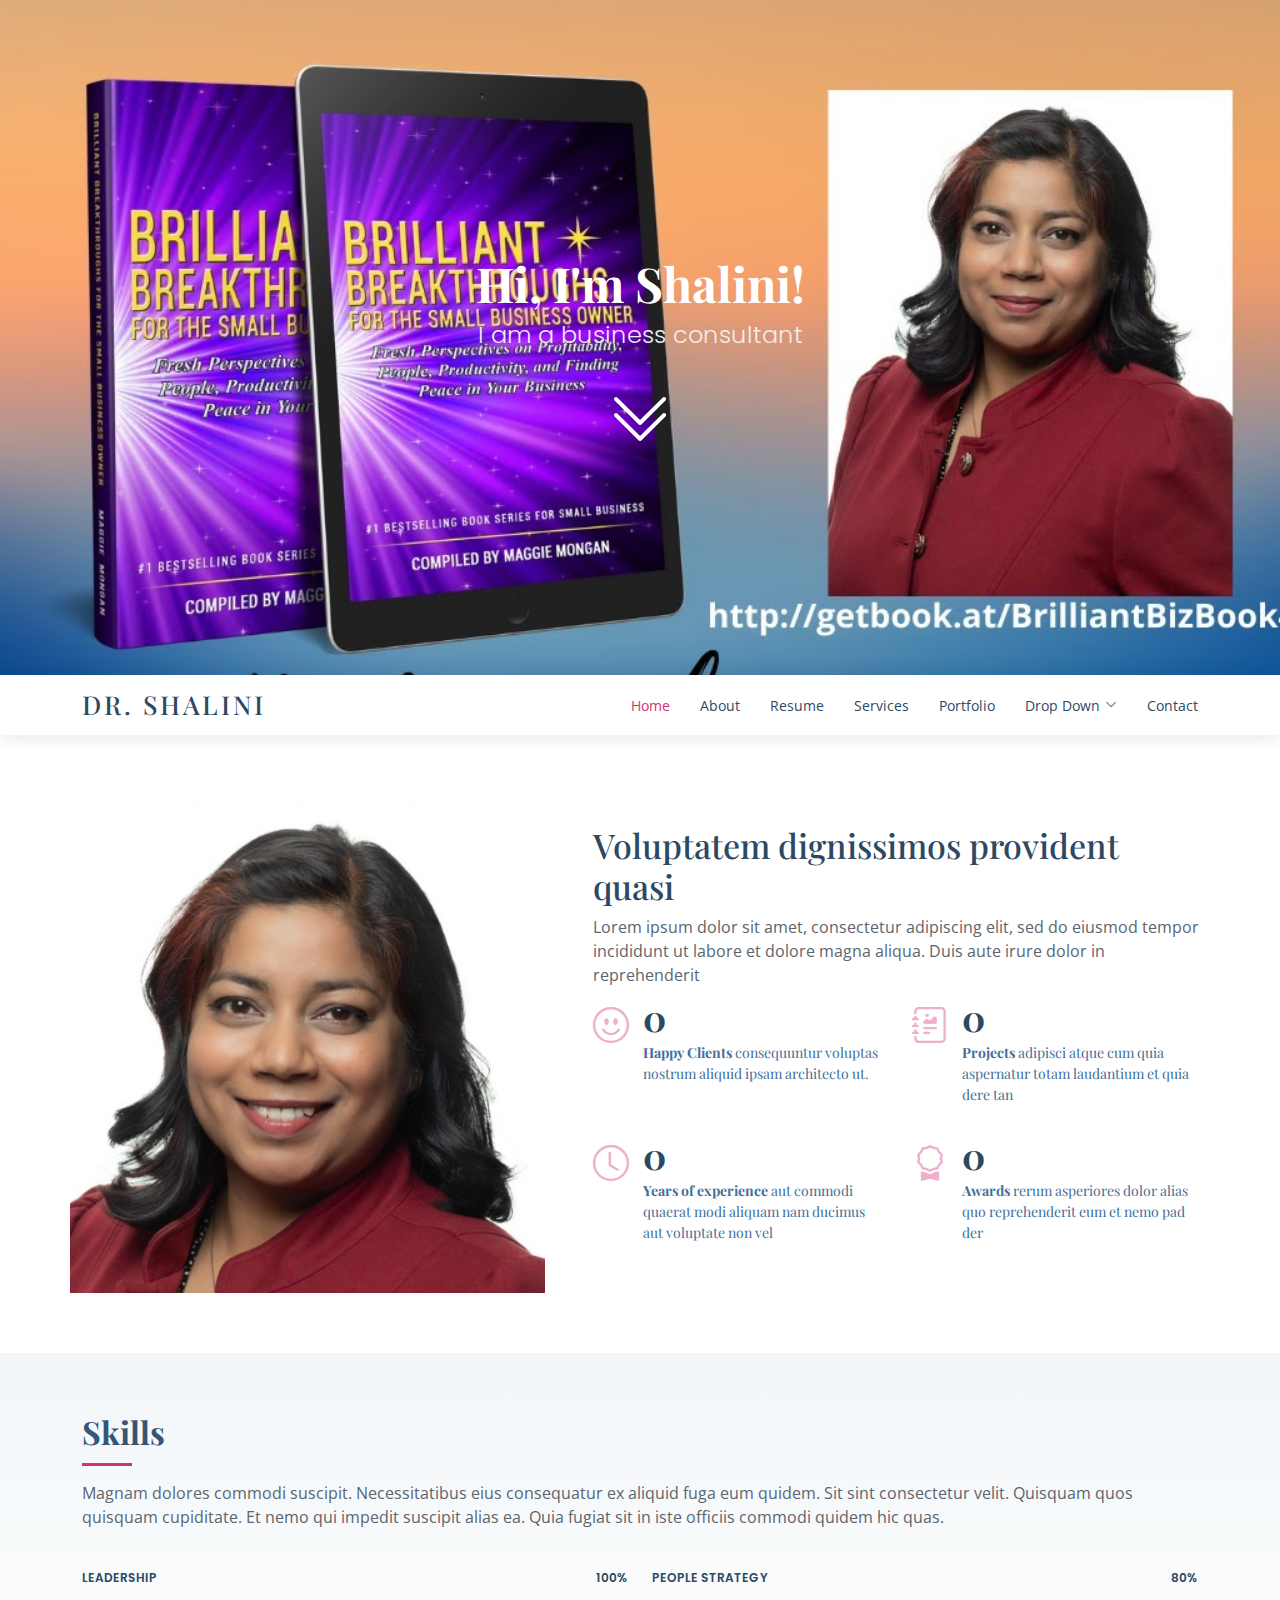
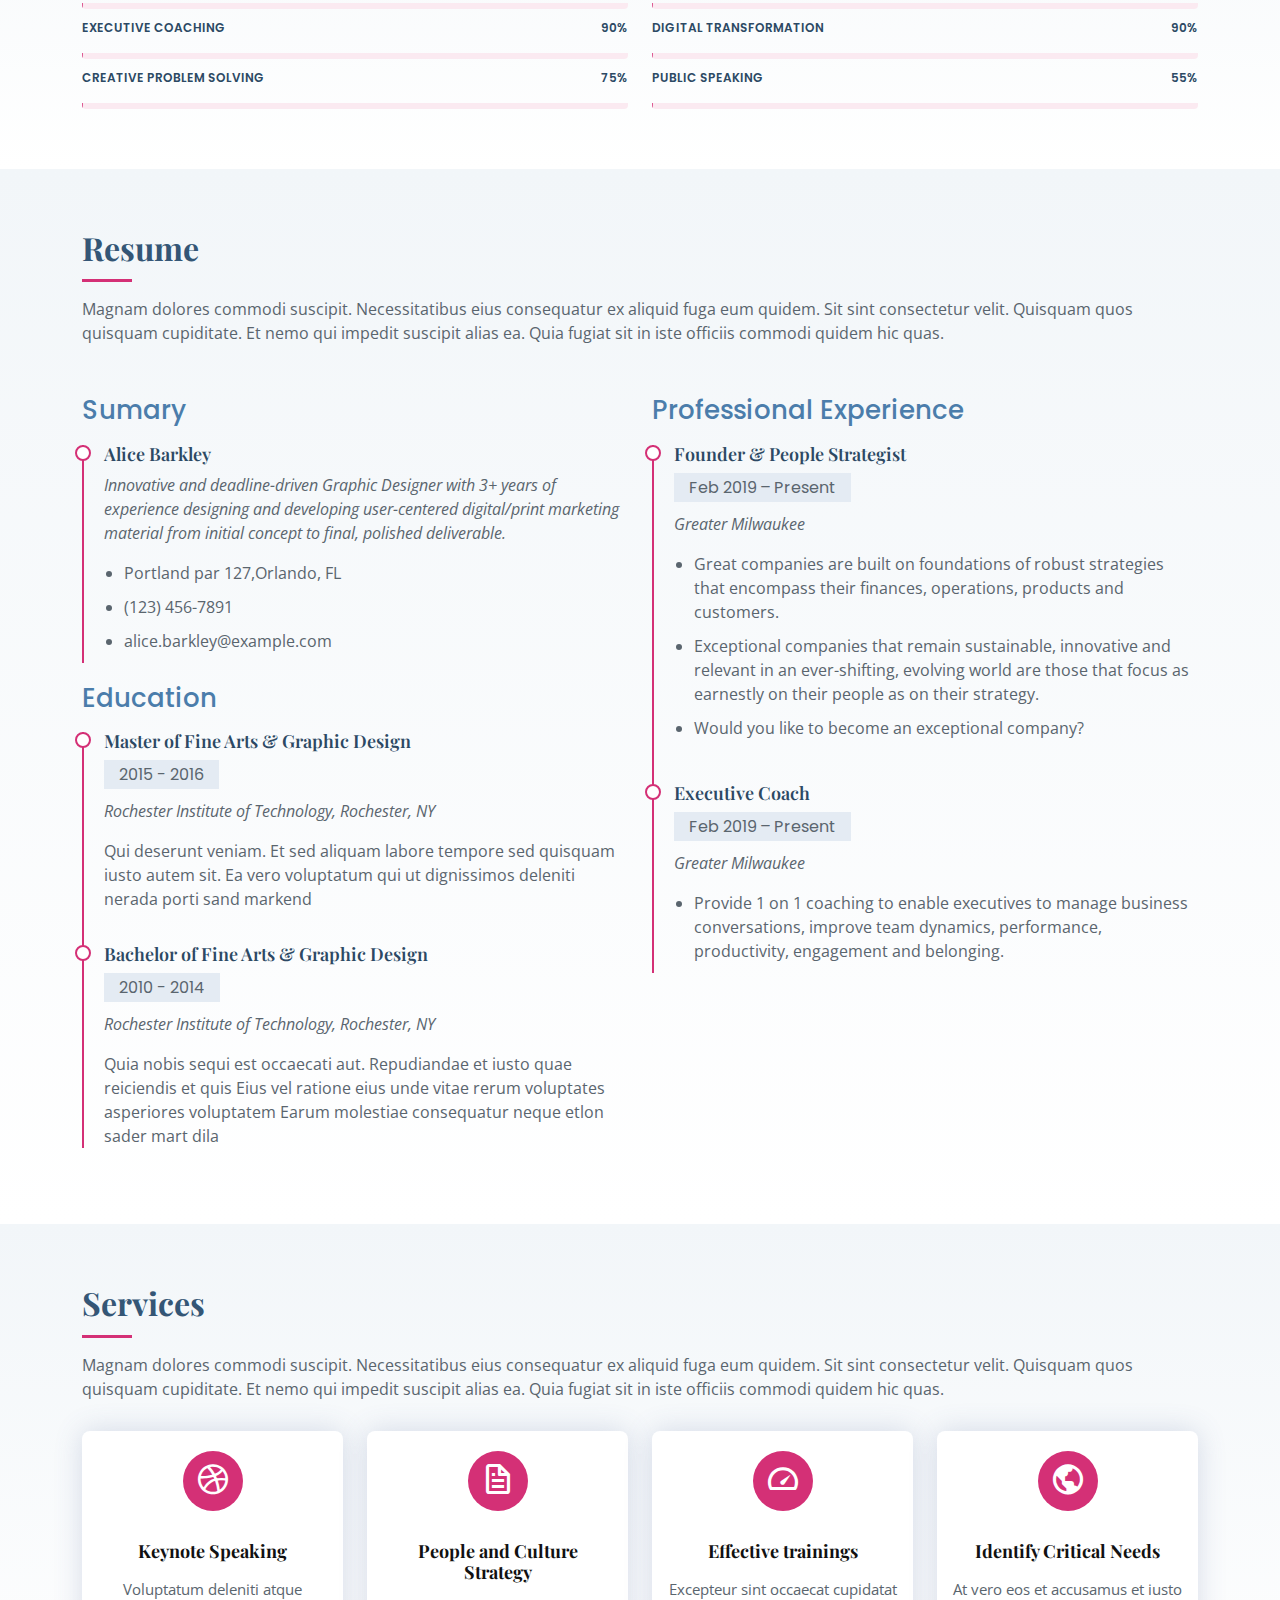
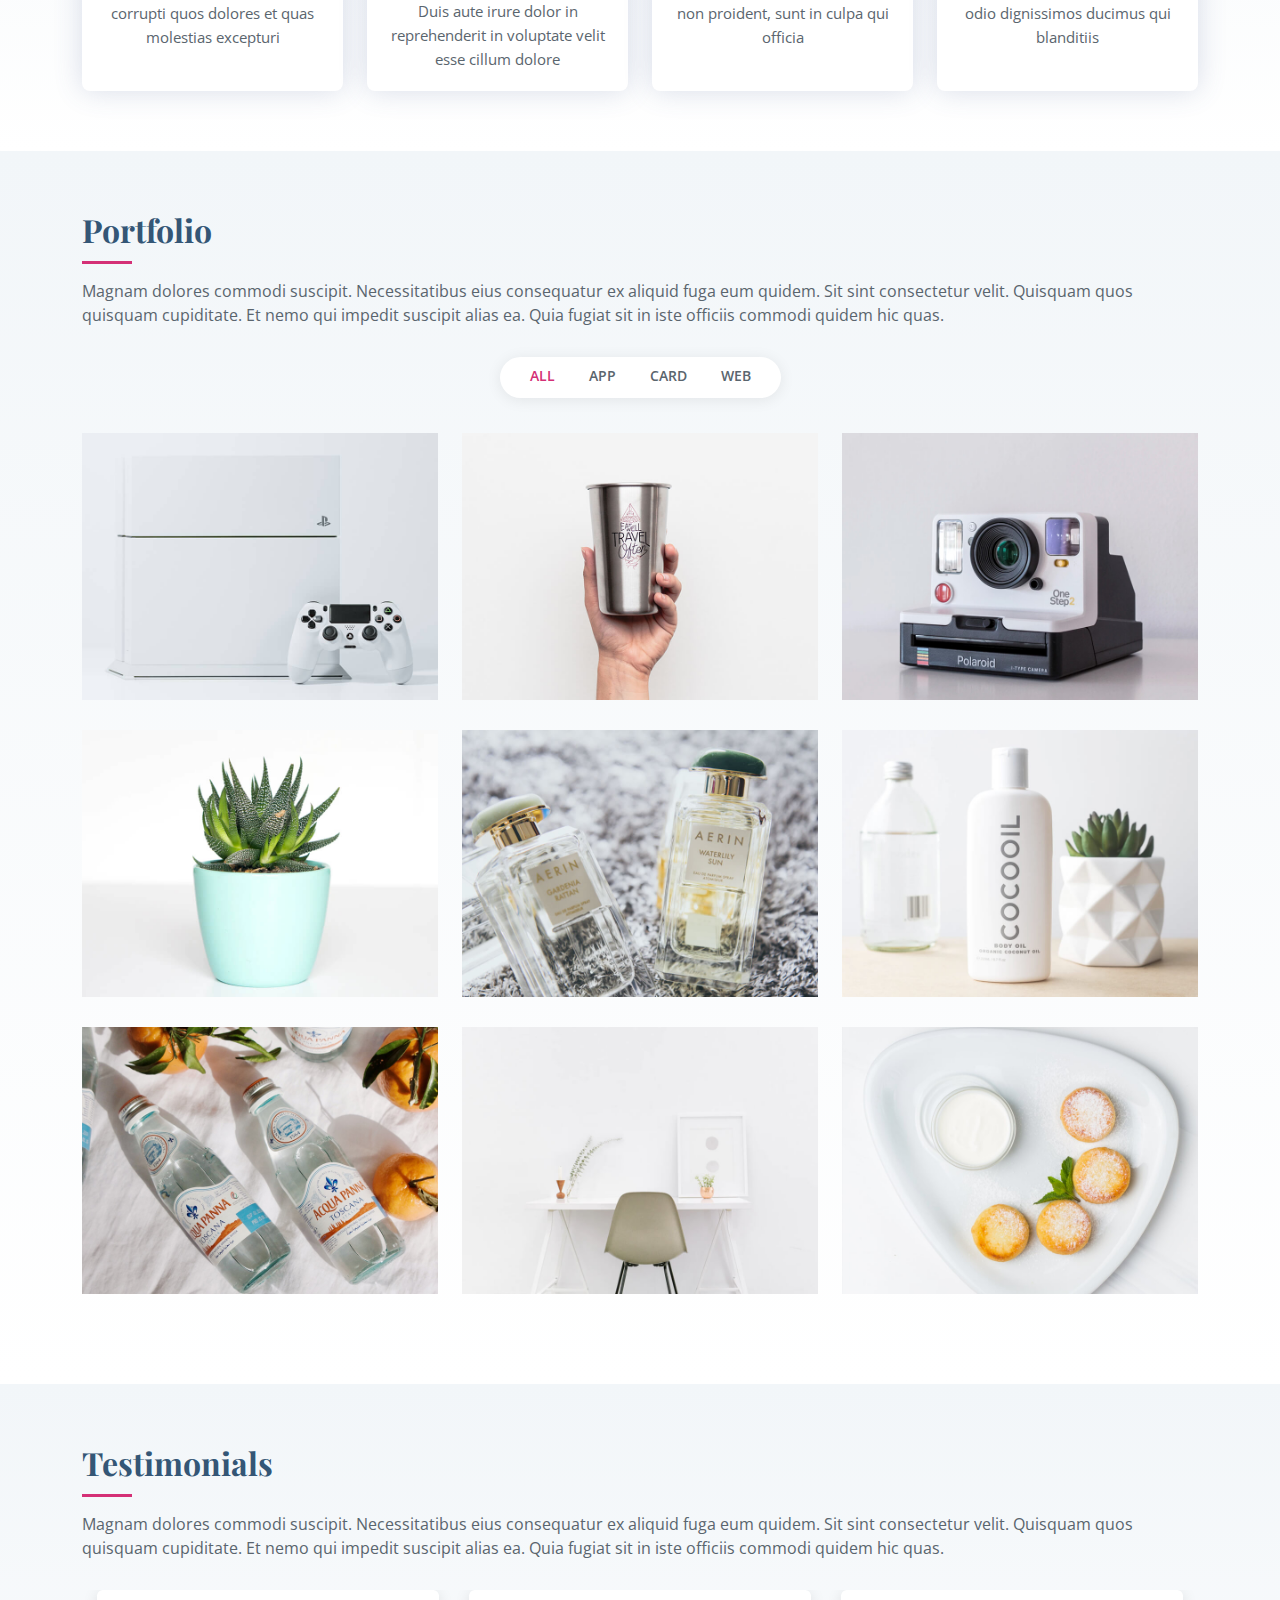
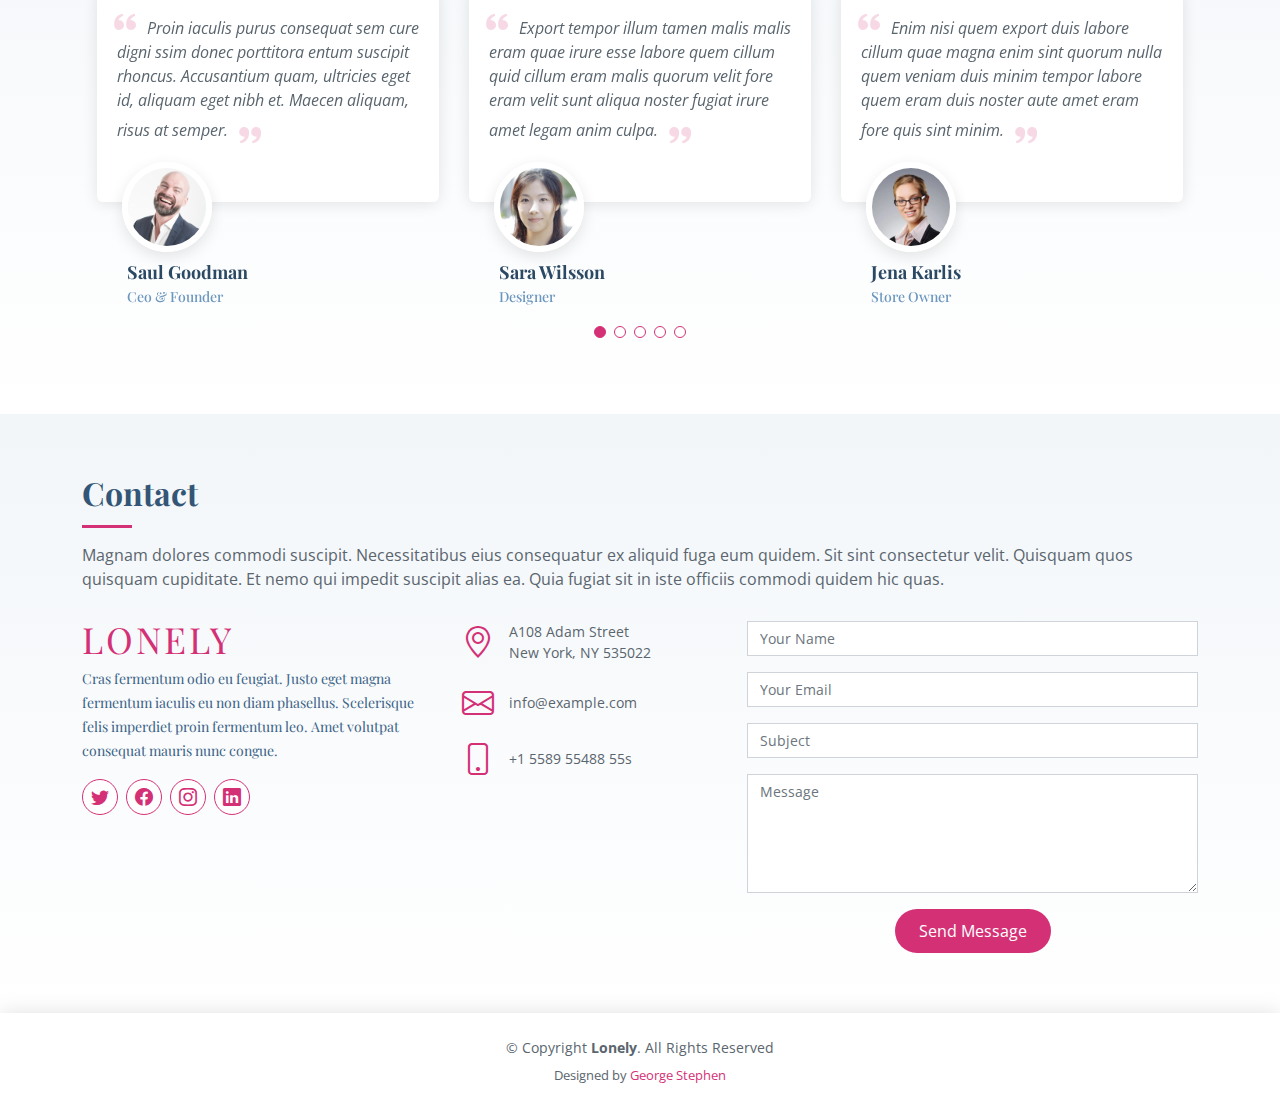
==== commit ff5b71cf: "Changed Names" ====
--- a/index.html
+++ b/index.html
@@ -5,7 +5,7 @@
   <meta charset="utf-8">
   <meta content="width=device-width, initial-scale=1.0" name="viewport">
 
-  <title>Lonely Bootstrap Template - Index</title>
+  <title>Dr. Shalini Nag</title>
   <meta content="" name="description">
   <meta content="" name="keywords">
 
@@ -657,7 +657,7 @@
         <!-- You can delete the links only if you purchased the pro version. -->
         <!-- Licensing information: https://bootstrapmade.com/license/ -->
         <!-- Purchase the pro version with working PHP/AJAX contact form: https://bootstrapmade.com/free-html-bootstrap-template-lonely/ -->
-        Designed by <a href="https://bootstrapmade.com/">BootstrapMade</a>
+        Designed by <a href="">George Stephen</a>
       </div>
     </div>
   </footer><!-- End  Footer -->
